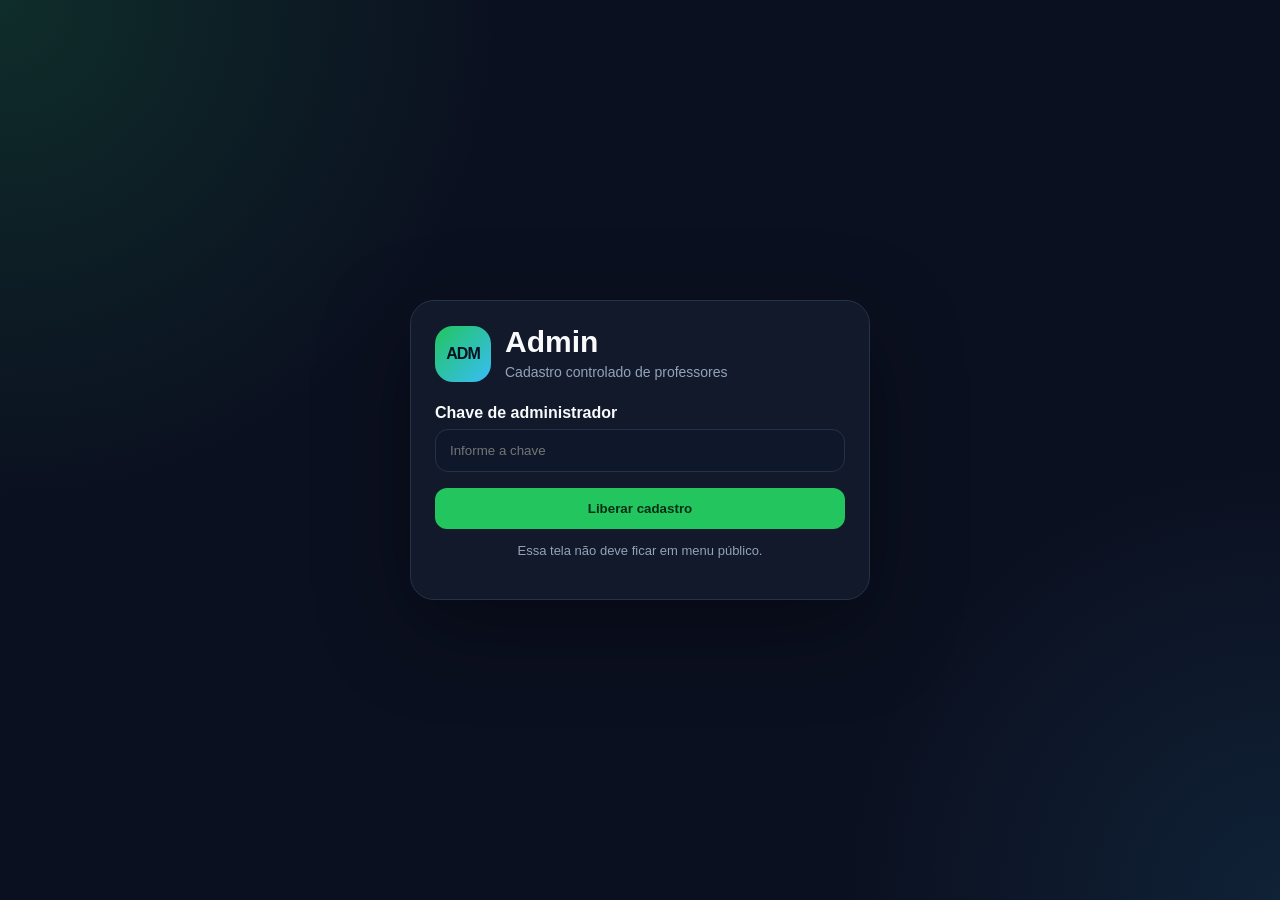
==== admin.html @ e90b0cda "Add files via upload" ====
<!DOCTYPE html>
<html lang="pt-BR">
<head>
  <meta charset="UTF-8"/>
  <meta name="viewport" content="width=device-width, initial-scale=1.0"/>
  <title>Admin - FitControl</title>
  <link rel="stylesheet" href="css/style.css"/>
</head>
<body class="auth-body">
  <main class="auth-card">
    <div class="brand">
      <div class="brand-icon">ADM</div>
      <div>
        <h1>Admin</h1>
        <p>Cadastro controlado de professores</p>
      </div>
    </div>

    <section id="adminUnlock">
      <label for="adminKey">Chave de administrador</label>
      <input id="adminKey" type="password" placeholder="Informe a chave"/>

      <button class="primary-btn" onclick="liberarAdmin()">Liberar cadastro</button>
      <p class="hint center">Essa tela não deve ficar em menu público.</p>
    </section>

    <section id="adminForm" class="hidden">
      <label for="profNome">Nome do professor</label>
      <input id="profNome" type="text" placeholder="Nome"/>

      <label for="profEmail">E-mail</label>
      <input id="profEmail" type="email" placeholder="professor@email.com"/>

      <label for="profSenha">Senha</label>
      <input id="profSenha" type="password" placeholder="Mínimo 6 caracteres"/>

      <button class="primary-btn" onclick="criarProfessorAdmin()">Criar professor</button>
      <button class="ghost-btn full" onclick="window.location.href='index.html'">Voltar para login</button>
    </section>

    <div id="msg" class="msg"></div>
  </main>

  <script src="js/config.js"></script>
  <script src="js/database.js"></script>
  <script src="js/admin.js"></script>
</body>
</html>
---- css/style.css ----
:root{
  --bg:#0b1020;
  --card:#121a2c;
  --card2:#182238;
  --text:#f8fafc;
  --muted:#94a3b8;
  --line:#263247;
  --primary:#22c55e;
  --primary2:#86efac;
  --danger:#ef4444;
  --warning:#f59e0b;
  --blue:#38bdf8;
}
*{box-sizing:border-box}
body{
  margin:0;
  font-family:Arial, Helvetica, sans-serif;
  background:radial-gradient(circle at top left, rgba(34,197,94,.16), transparent 32%),radial-gradient(circle at bottom right, rgba(56,189,248,.10), transparent 28%),var(--bg);
  color:var(--text);
}
.auth-body{min-height:100vh;display:flex;align-items:center;justify-content:center;padding:20px}
.auth-card{
  width:100%;max-width:460px;background:rgba(18,26,44,.96);border:1px solid var(--line);
  border-radius:24px;padding:24px;box-shadow:0 28px 90px rgba(0,0,0,.38)
}
.brand,.sidebar-brand{display:flex;gap:14px;align-items:center}
.brand{margin-bottom:22px}
.brand-icon{
  width:56px;height:56px;border-radius:18px;background:linear-gradient(135deg,var(--primary),var(--blue));
  color:#04111f;display:flex;align-items:center;justify-content:center;font-weight:900;letter-spacing:-1px
}
.brand-icon.small{width:42px;height:42px;border-radius:14px;font-size:14px}
.brand h1{margin:0;font-size:30px}
.brand p{margin:4px 0 0;color:var(--muted);font-size:14px;line-height:1.35}
.tabs,.subtabs{display:flex;gap:8px;background:#0f172a;padding:6px;border-radius:15px;margin-bottom:18px}
.tab,.subtab{
  flex:1;border:0;border-radius:11px;padding:12px;background:transparent;color:var(--muted);cursor:pointer;font-weight:900
}
.tab.active,.subtab.active{background:var(--primary);color:#052e16}
.profile-heading{padding:13px;border:1px solid var(--line);background:#0f172a;border-radius:14px;margin-bottom:10px}
.profile-heading strong{display:block;font-size:16px}
.profile-heading span{display:block;color:var(--muted);font-size:13px;line-height:1.4;margin-top:4px}
label{display:block;font-weight:800;margin:14px 0 7px}
input,select{
  width:100%;padding:13px 14px;border:1px solid var(--line);border-radius:13px;background:#0f172a;color:var(--text);outline:none
}
input:focus,select:focus{border-color:var(--primary)}
.primary-btn,.ghost-btn,.danger-btn,.small-btn,.logout-btn,.side-link,.bottom-link{
  border:0;border-radius:12px;padding:13px 16px;font-weight:900;cursor:pointer
}
.primary-btn{background:var(--primary);color:#052e16;margin-top:16px;width:100%}
.primary-btn.inline{width:auto;min-width:180px}
.ghost-btn{background:transparent;color:var(--text);border:1px solid var(--line)}
.ghost-btn.full{width:100%;margin-top:10px}
.ghost-btn.compact{padding:9px 11px;font-size:12px}
.danger-btn{background:rgba(239,68,68,.12);border:1px solid rgba(239,68,68,.35);color:#fecaca}
.small-btn{border:1px solid var(--line);background:var(--card2);color:var(--text);padding:9px 11px}
.small-btn.success{background:var(--primary);border-color:var(--primary);color:#052e16}
.small-btn.warning{background:rgba(245,158,11,.14);border-color:rgba(245,158,11,.3);color:#fde68a}
.hint,.meta{color:var(--muted);font-size:13px;line-height:1.45}
.center{text-align:center}
.demo-box{margin-top:18px;padding:13px;border:1px solid var(--line);background:#0f172a;border-radius:14px}
.demo-box p{margin:5px 0;color:var(--muted);font-size:13px}
.msg{margin-top:14px;color:var(--muted);font-size:14px}
.msg.error{color:#fca5a5}.msg.ok{color:#86efac}.hidden{display:none}
.fixed-msg{position:fixed;right:18px;bottom:18px;background:#0f172a;border:1px solid var(--line);padding:10px 12px;border-radius:12px;display:none}
.fixed-msg.ok,.fixed-msg.error{display:block}
.app-body{min-height:100vh;display:flex}
.sidebar{
  width:270px;min-height:100vh;background:rgba(18,26,44,.96);border-right:1px solid var(--line);
  padding:18px;position:fixed;left:0;top:0;bottom:0;z-index:20;display:flex;flex-direction:column
}
.sidebar-brand{padding-bottom:18px;border-bottom:1px solid var(--line);margin-bottom:18px}
.sidebar-brand strong{display:block}.sidebar-brand span{display:block;color:var(--muted);font-size:13px;margin-top:3px}
.side-nav{display:grid;gap:8px}
.side-link{text-align:left;background:transparent;color:var(--muted);border:1px solid transparent}
.side-link.active,.side-link:hover{background:#0f172a;color:var(--text);border-color:var(--line)}
.logout-btn{margin-top:auto;background:rgba(239,68,68,.12);color:#fecaca;border:1px solid rgba(239,68,68,.28)}
.app-main{margin-left:270px;width:calc(100% - 270px);padding:22px;max-width:1180px}
.mobile-topbar{display:none}
.page,.subpage,.student-page{display:none}
.page.active,.subpage.active,.student-page.active{display:block}
.hero{padding:12px 0 22px}
.hero h1{margin:0;font-size:32px}
.hero p{color:var(--muted);margin:8px 0 0;line-height:1.45}
.compact-hero{padding:16px 0}
.compact-hero h1{font-size:26px}
.grid{display:grid;grid-template-columns:repeat(4,1fr);gap:14px}
.card{
  background:rgba(18,26,44,.94);border:1px solid var(--line);border-radius:20px;padding:18px;margin-bottom:16px
}
.card h2{margin:0 0 8px}.card h3{margin:20px 0 10px}
.stat span{color:var(--muted);font-size:13px}.stat strong{display:block;font-size:32px;margin-top:7px}
.form-grid{display:grid;grid-template-columns:repeat(3,1fr);gap:10px}
.list,.exercise-list,.week-list{display:grid;gap:12px}
.student-item,.exercise-item,.week-item,.history-item{
  background:#0f172a;border:1px solid var(--line);border-radius:16px;padding:14px
}
.student-item header,.exercise-item header,.week-item,.history-item{
  display:flex;justify-content:space-between;gap:12px;align-items:flex-start
}
.student-item strong,.exercise-item strong,.week-item strong,.history-item strong{display:block;font-size:16px}
.badge{display:inline-flex;align-items:center;border-radius:999px;padding:5px 9px;font-size:12px;font-weight:900;background:rgba(34,197,94,.13);color:#86efac;white-space:nowrap}
.badge.pending{background:rgba(245,158,11,.13);color:#fbbf24}
.badge.neutral{background:rgba(148,163,184,.13);color:#cbd5e1}
.action-row{display:flex;gap:8px;margin-top:12px;flex-wrap:wrap}
.done{opacity:.72}.done strong{text-decoration:line-through}
.progress-info{display:flex;align-items:center;justify-content:space-between;margin-bottom:10px}
.progress-info span{color:var(--primary2);font-weight:900}
.progress-bar{width:100%;height:12px;background:#0f172a;border-radius:999px;overflow:hidden;border:1px solid var(--line)}
.progress-bar div{height:100%;width:0%;background:linear-gradient(90deg,var(--primary),var(--blue));transition:.25s}
.danger-zone{border-color:rgba(239,68,68,.28)}
.profile-card{display:flex;gap:16px;align-items:flex-start}
.avatar-preview{
  width:82px;height:82px;border-radius:24px;background:linear-gradient(135deg,var(--primary),var(--blue));
  color:#04111f;display:flex;align-items:center;justify-content:center;font-size:32px;font-weight:900;flex:none;background-size:cover;background-position:center
}
.student-body{padding-bottom:84px;min-height:100vh}
.student-top{
  height:64px;display:flex;align-items:center;justify-content:space-between;padding:0 16px;border-bottom:1px solid var(--line);
  background:rgba(11,16,32,.9);position:sticky;top:0;z-index:10;backdrop-filter:blur(12px)
}
.student-top span{display:block;color:var(--muted);font-size:13px;margin-top:2px}
.student-main{width:100%;max-width:720px;margin:0 auto;padding:14px}
.bottom-nav{
  position:fixed;left:0;right:0;bottom:0;height:72px;background:rgba(18,26,44,.96);
  border-top:1px solid var(--line);display:grid;grid-template-columns:repeat(4,1fr);gap:6px;padding:8px;z-index:30;backdrop-filter:blur(12px)
}
.bottom-link{background:transparent;color:var(--muted);padding:8px;font-size:12px}
.bottom-link.active{background:#0f172a;color:var(--primary2);border:1px solid var(--line)}
ul{padding-left:18px}li{margin:5px 0}
@media(max-width:980px){
  .grid{grid-template-columns:repeat(2,1fr)}
  .form-grid{grid-template-columns:repeat(2,1fr)}
  .sidebar{transform:translateX(-100%);transition:.22s}
  .sidebar.open{transform:translateX(0)}
  .app-main{margin-left:0;width:100%;padding:14px}
  .mobile-topbar{
    display:flex;height:64px;align-items:center;justify-content:space-between;padding:0 14px;border-bottom:1px solid var(--line);
    background:rgba(11,16,32,.9);position:sticky;top:0;z-index:15;backdrop-filter:blur(12px)
  }
  .mobile-topbar span{display:block;color:var(--muted);font-size:13px;margin-top:2px}
  .hamburger{background:#0f172a;color:var(--text);border:1px solid var(--line);border-radius:12px;padding:9px 12px;font-weight:900}
}
@media(max-width:640px){
  .grid,.form-grid{grid-template-columns:1fr}
  .one-col-mobile{grid-template-columns:1fr}
  .hero h1{font-size:26px}
  .card{padding:15px;border-radius:17px}
  .student-item header,.exercise-item header,.week-item,.history-item{flex-direction:column}
  .primary-btn.inline{width:100%}
  .profile-card{flex-direction:column}
  .subtabs{overflow-x:auto}
  .subtab{white-space:nowrap}
}
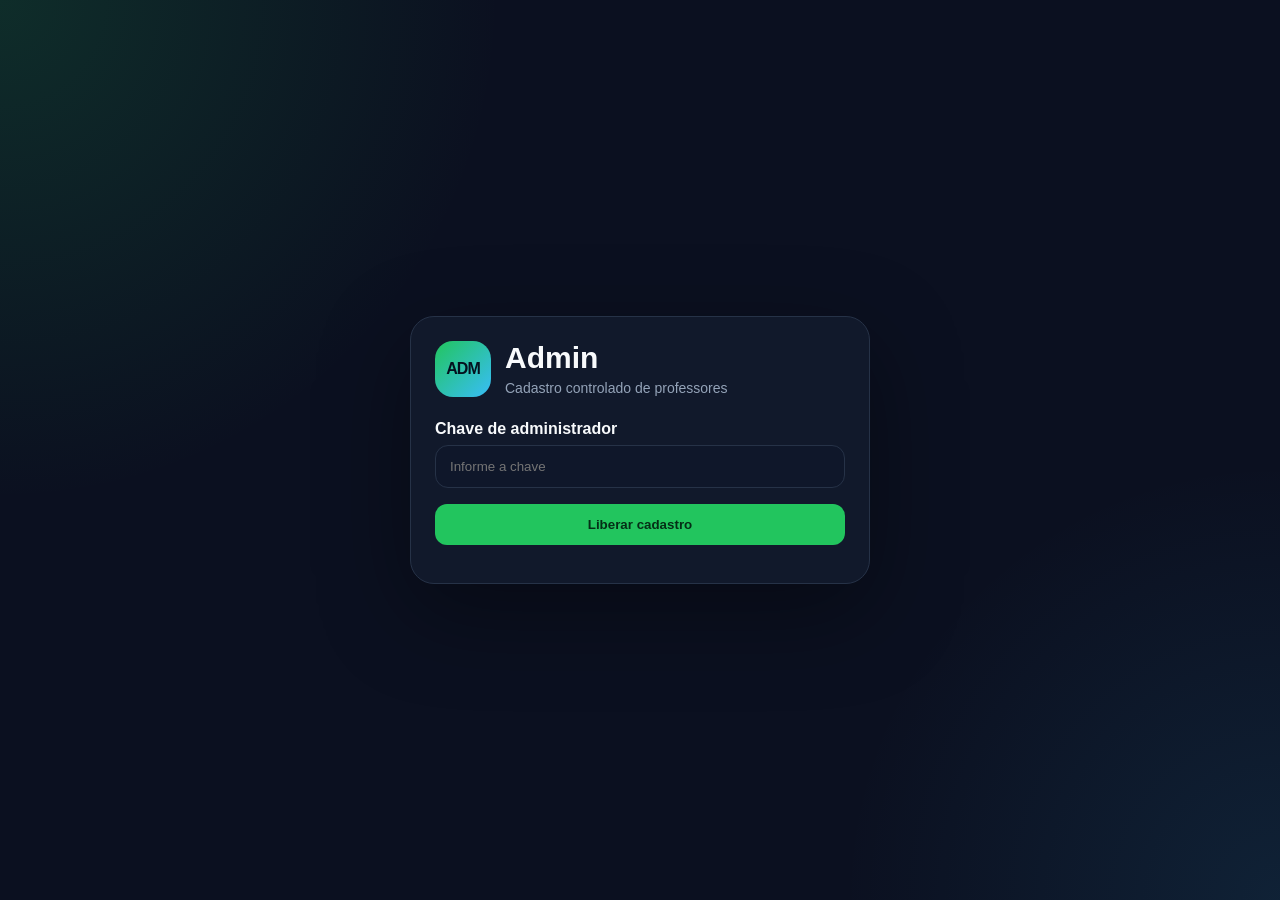
==== commit b6de1f0d: "Add files via upload" ====
--- a/admin.html
+++ b/admin.html
@@ -10,37 +10,28 @@
   <main class="auth-card">
     <div class="brand">
       <div class="brand-icon">ADM</div>
-      <div>
-        <h1>Admin</h1>
-        <p>Cadastro controlado de professores</p>
-      </div>
+      <div><h1>Admin</h1><p>Cadastro controlado de professores</p></div>
     </div>
 
     <section id="adminUnlock">
       <label for="adminKey">Chave de administrador</label>
       <input id="adminKey" type="password" placeholder="Informe a chave"/>
-
       <button class="primary-btn" onclick="liberarAdmin()">Liberar cadastro</button>
-      <p class="hint center">Essa tela não deve ficar em menu público.</p>
     </section>
 
     <section id="adminForm" class="hidden">
       <label for="profNome">Nome do professor</label>
       <input id="profNome" type="text" placeholder="Nome"/>
-
       <label for="profEmail">E-mail</label>
       <input id="profEmail" type="email" placeholder="professor@email.com"/>
-
       <label for="profSenha">Senha</label>
       <input id="profSenha" type="password" placeholder="Mínimo 6 caracteres"/>
-
       <button class="primary-btn" onclick="criarProfessorAdmin()">Criar professor</button>
-      <button class="ghost-btn full" onclick="window.location.href='index.html'">Voltar para login</button>
+      <button class="ghost-btn full" onclick="window.location.href='index.html'">Voltar</button>
     </section>
 
     <div id="msg" class="msg"></div>
   </main>
-
   <script src="js/config.js"></script>
   <script src="js/database.js"></script>
   <script src="js/admin.js"></script>
--- a/css/style.css
+++ b/css/style.css
@@ -1,155 +1,60 @@
-:root{
-  --bg:#0b1020;
-  --card:#121a2c;
-  --card2:#182238;
-  --text:#f8fafc;
-  --muted:#94a3b8;
-  --line:#263247;
-  --primary:#22c55e;
-  --primary2:#86efac;
-  --danger:#ef4444;
-  --warning:#f59e0b;
-  --blue:#38bdf8;
-}
+:root{--bg:#0b1020;--card:#121a2c;--card2:#182238;--text:#f8fafc;--muted:#94a3b8;--line:#263247;--primary:#22c55e;--primary2:#86efac;--danger:#ef4444;--warning:#f59e0b;--blue:#38bdf8}
 *{box-sizing:border-box}
-body{
-  margin:0;
-  font-family:Arial, Helvetica, sans-serif;
-  background:radial-gradient(circle at top left, rgba(34,197,94,.16), transparent 32%),radial-gradient(circle at bottom right, rgba(56,189,248,.10), transparent 28%),var(--bg);
-  color:var(--text);
-}
+body{margin:0;font-family:Arial,Helvetica,sans-serif;background:radial-gradient(circle at top left,rgba(34,197,94,.16),transparent 32%),radial-gradient(circle at bottom right,rgba(56,189,248,.10),transparent 28%),var(--bg);color:var(--text)}
 .auth-body{min-height:100vh;display:flex;align-items:center;justify-content:center;padding:20px}
-.auth-card{
-  width:100%;max-width:460px;background:rgba(18,26,44,.96);border:1px solid var(--line);
-  border-radius:24px;padding:24px;box-shadow:0 28px 90px rgba(0,0,0,.38)
-}
-.brand,.sidebar-brand{display:flex;gap:14px;align-items:center}
-.brand{margin-bottom:22px}
-.brand-icon{
-  width:56px;height:56px;border-radius:18px;background:linear-gradient(135deg,var(--primary),var(--blue));
-  color:#04111f;display:flex;align-items:center;justify-content:center;font-weight:900;letter-spacing:-1px
-}
+.auth-card{width:100%;max-width:460px;background:rgba(18,26,44,.96);border:1px solid var(--line);border-radius:24px;padding:24px;box-shadow:0 28px 90px rgba(0,0,0,.38)}
+.brand{display:flex;gap:14px;align-items:center;margin-bottom:22px}
+.brand-icon{width:56px;height:56px;border-radius:18px;background:linear-gradient(135deg,var(--primary),var(--blue));color:#04111f;display:flex;align-items:center;justify-content:center;font-weight:900;letter-spacing:-1px}
 .brand-icon.small{width:42px;height:42px;border-radius:14px;font-size:14px}
-.brand h1{margin:0;font-size:30px}
-.brand p{margin:4px 0 0;color:var(--muted);font-size:14px;line-height:1.35}
-.tabs,.subtabs{display:flex;gap:8px;background:#0f172a;padding:6px;border-radius:15px;margin-bottom:18px}
-.tab,.subtab{
-  flex:1;border:0;border-radius:11px;padding:12px;background:transparent;color:var(--muted);cursor:pointer;font-weight:900
-}
-.tab.active,.subtab.active{background:var(--primary);color:#052e16}
+.brand h1{margin:0;font-size:30px}.brand p{margin:4px 0 0;color:var(--muted);font-size:14px;line-height:1.35}
+.tabs{display:flex;gap:8px;background:#0f172a;padding:6px;border-radius:15px;margin-bottom:18px}
+.tab{flex:1;border:0;border-radius:11px;padding:12px;background:transparent;color:var(--muted);cursor:pointer;font-weight:900}
+.tab.active{background:var(--primary);color:#052e16}
 .profile-heading{padding:13px;border:1px solid var(--line);background:#0f172a;border-radius:14px;margin-bottom:10px}
-.profile-heading strong{display:block;font-size:16px}
-.profile-heading span{display:block;color:var(--muted);font-size:13px;line-height:1.4;margin-top:4px}
+.profile-heading strong{display:block}.profile-heading span{display:block;color:var(--muted);font-size:13px;line-height:1.4;margin-top:4px}
 label{display:block;font-weight:800;margin:14px 0 7px}
-input,select{
-  width:100%;padding:13px 14px;border:1px solid var(--line);border-radius:13px;background:#0f172a;color:var(--text);outline:none
-}
+input,select{width:100%;padding:13px 14px;border:1px solid var(--line);border-radius:13px;background:#0f172a;color:var(--text);outline:none}
 input:focus,select:focus{border-color:var(--primary)}
-.primary-btn,.ghost-btn,.danger-btn,.small-btn,.logout-btn,.side-link,.bottom-link{
-  border:0;border-radius:12px;padding:13px 16px;font-weight:900;cursor:pointer
-}
-.primary-btn{background:var(--primary);color:#052e16;margin-top:16px;width:100%}
-.primary-btn.inline{width:auto;min-width:180px}
-.ghost-btn{background:transparent;color:var(--text);border:1px solid var(--line)}
-.ghost-btn.full{width:100%;margin-top:10px}
-.ghost-btn.compact{padding:9px 11px;font-size:12px}
+button{font-family:inherit}
+.primary-btn,.ghost-btn,.danger-btn,.small-btn,.logout-btn,.drawer-link,.menu-btn,.drawer-close{border:0;border-radius:12px;padding:13px 16px;font-weight:900;cursor:pointer}
+.primary-btn{background:var(--primary);color:#052e16;margin-top:16px;width:100%}.primary-btn.inline{width:auto;min-width:180px}
+.ghost-btn{background:transparent;color:var(--text);border:1px solid var(--line)}.ghost-btn.full{width:100%;margin-top:10px}.ghost-btn.compact{padding:9px 11px;font-size:12px}
 .danger-btn{background:rgba(239,68,68,.12);border:1px solid rgba(239,68,68,.35);color:#fecaca}
-.small-btn{border:1px solid var(--line);background:var(--card2);color:var(--text);padding:9px 11px}
-.small-btn.success{background:var(--primary);border-color:var(--primary);color:#052e16}
-.small-btn.warning{background:rgba(245,158,11,.14);border-color:rgba(245,158,11,.3);color:#fde68a}
-.hint,.meta{color:var(--muted);font-size:13px;line-height:1.45}
-.center{text-align:center}
-.demo-box{margin-top:18px;padding:13px;border:1px solid var(--line);background:#0f172a;border-radius:14px}
-.demo-box p{margin:5px 0;color:var(--muted);font-size:13px}
-.msg{margin-top:14px;color:var(--muted);font-size:14px}
-.msg.error{color:#fca5a5}.msg.ok{color:#86efac}.hidden{display:none}
-.fixed-msg{position:fixed;right:18px;bottom:18px;background:#0f172a;border:1px solid var(--line);padding:10px 12px;border-radius:12px;display:none}
-.fixed-msg.ok,.fixed-msg.error{display:block}
-.app-body{min-height:100vh;display:flex}
-.sidebar{
-  width:270px;min-height:100vh;background:rgba(18,26,44,.96);border-right:1px solid var(--line);
-  padding:18px;position:fixed;left:0;top:0;bottom:0;z-index:20;display:flex;flex-direction:column
-}
-.sidebar-brand{padding-bottom:18px;border-bottom:1px solid var(--line);margin-bottom:18px}
-.sidebar-brand strong{display:block}.sidebar-brand span{display:block;color:var(--muted);font-size:13px;margin-top:3px}
-.side-nav{display:grid;gap:8px}
-.side-link{text-align:left;background:transparent;color:var(--muted);border:1px solid transparent}
-.side-link.active,.side-link:hover{background:#0f172a;color:var(--text);border-color:var(--line)}
+.small-btn{border:1px solid var(--line);background:var(--card2);color:var(--text);padding:9px 11px}.small-btn.success{background:var(--primary);border-color:var(--primary);color:#052e16}.small-btn.warning{background:rgba(245,158,11,.14);border-color:rgba(245,158,11,.3);color:#fde68a}
+.hint,.meta{color:var(--muted);font-size:13px;line-height:1.45}.center{text-align:center}
+.demo-box{margin-top:18px;padding:13px;border:1px solid var(--line);background:#0f172a;border-radius:14px}.demo-box p{margin:5px 0;color:var(--muted);font-size:13px}
+.msg{margin-top:14px;color:var(--muted);font-size:14px}.msg.error{color:#fca5a5}.msg.ok{color:#86efac}.hidden{display:none}
+.fixed-msg{position:fixed;right:18px;bottom:18px;background:#0f172a;border:1px solid var(--line);padding:10px 12px;border-radius:12px;display:none;z-index:60}.fixed-msg.ok,.fixed-msg.error{display:block}
+.app-body{min-height:100vh}
+.app-topbar{height:64px;display:flex;align-items:center;justify-content:space-between;padding:0 16px;border-bottom:1px solid var(--line);background:rgba(11,16,32,.92);position:sticky;top:0;z-index:25;backdrop-filter:blur(12px)}
+.app-topbar span{display:block;color:var(--muted);font-size:13px;margin-top:2px}
+.menu-btn{background:#0f172a;color:var(--text);border:1px solid var(--line);font-size:20px;padding:8px 12px}
+.drawer-backdrop{position:fixed;inset:0;background:rgba(0,0,0,.48);z-index:35;display:none}
+.drawer-backdrop.show{display:block}
+.drawer{position:fixed;left:0;top:0;bottom:0;width:300px;max-width:86vw;background:rgba(18,26,44,.98);border-right:1px solid var(--line);z-index:40;transform:translateX(-105%);transition:.22s ease;display:flex;flex-direction:column;padding:18px;box-shadow:20px 0 60px rgba(0,0,0,.34)}
+.drawer.open{transform:translateX(0)}
+.drawer-header{display:flex;align-items:center;gap:12px;padding-bottom:18px;border-bottom:1px solid var(--line);margin-bottom:18px}
+.drawer-header strong{display:block}.drawer-header span{display:block;color:var(--muted);font-size:13px;margin-top:3px}.drawer-close{margin-left:auto;background:#0f172a;color:var(--text);border:1px solid var(--line);font-size:20px;padding:6px 10px}
+.drawer-nav{display:grid;gap:8px}.drawer-link{text-align:left;background:transparent;color:var(--muted);border:1px solid transparent}.drawer-link.active,.drawer-link:hover{background:#0f172a;color:var(--text);border-color:var(--line)}
 .logout-btn{margin-top:auto;background:rgba(239,68,68,.12);color:#fecaca;border:1px solid rgba(239,68,68,.28)}
-.app-main{margin-left:270px;width:calc(100% - 270px);padding:22px;max-width:1180px}
-.mobile-topbar{display:none}
-.page,.subpage,.student-page{display:none}
-.page.active,.subpage.active,.student-page.active{display:block}
-.hero{padding:12px 0 22px}
-.hero h1{margin:0;font-size:32px}
-.hero p{color:var(--muted);margin:8px 0 0;line-height:1.45}
-.compact-hero{padding:16px 0}
-.compact-hero h1{font-size:26px}
+.app-main{width:100%;max-width:1180px;margin:0 auto;padding:18px}.student-main{max-width:760px}
+.page{display:none}.page.active{display:block}
+.hero{padding:12px 0 22px}.hero h1{margin:0;font-size:32px}.hero p{color:var(--muted);margin:8px 0 0;line-height:1.45}
 .grid{display:grid;grid-template-columns:repeat(4,1fr);gap:14px}
-.card{
-  background:rgba(18,26,44,.94);border:1px solid var(--line);border-radius:20px;padding:18px;margin-bottom:16px
-}
+.card{background:rgba(18,26,44,.94);border:1px solid var(--line);border-radius:20px;padding:18px;margin-bottom:16px}
 .card h2{margin:0 0 8px}.card h3{margin:20px 0 10px}
 .stat span{color:var(--muted);font-size:13px}.stat strong{display:block;font-size:32px;margin-top:7px}
 .form-grid{display:grid;grid-template-columns:repeat(3,1fr);gap:10px}
 .list,.exercise-list,.week-list{display:grid;gap:12px}
-.student-item,.exercise-item,.week-item,.history-item{
-  background:#0f172a;border:1px solid var(--line);border-radius:16px;padding:14px
-}
-.student-item header,.exercise-item header,.week-item,.history-item{
-  display:flex;justify-content:space-between;gap:12px;align-items:flex-start
-}
+.student-item,.exercise-item,.week-item,.history-item{background:#0f172a;border:1px solid var(--line);border-radius:16px;padding:14px}
+.student-item header,.exercise-item header,.week-item,.history-item{display:flex;justify-content:space-between;gap:12px;align-items:flex-start}
 .student-item strong,.exercise-item strong,.week-item strong,.history-item strong{display:block;font-size:16px}
-.badge{display:inline-flex;align-items:center;border-radius:999px;padding:5px 9px;font-size:12px;font-weight:900;background:rgba(34,197,94,.13);color:#86efac;white-space:nowrap}
-.badge.pending{background:rgba(245,158,11,.13);color:#fbbf24}
-.badge.neutral{background:rgba(148,163,184,.13);color:#cbd5e1}
-.action-row{display:flex;gap:8px;margin-top:12px;flex-wrap:wrap}
-.done{opacity:.72}.done strong{text-decoration:line-through}
-.progress-info{display:flex;align-items:center;justify-content:space-between;margin-bottom:10px}
-.progress-info span{color:var(--primary2);font-weight:900}
-.progress-bar{width:100%;height:12px;background:#0f172a;border-radius:999px;overflow:hidden;border:1px solid var(--line)}
-.progress-bar div{height:100%;width:0%;background:linear-gradient(90deg,var(--primary),var(--blue));transition:.25s}
+.badge{display:inline-flex;align-items:center;border-radius:999px;padding:5px 9px;font-size:12px;font-weight:900;background:rgba(34,197,94,.13);color:#86efac;white-space:nowrap}.badge.pending{background:rgba(245,158,11,.13);color:#fbbf24}.badge.neutral{background:rgba(148,163,184,.13);color:#cbd5e1}
+.action-row{display:flex;gap:8px;margin-top:12px;flex-wrap:wrap}.done{opacity:.72}.done strong{text-decoration:line-through}
+.progress-info{display:flex;align-items:center;justify-content:space-between;margin-bottom:10px}.progress-info span{color:var(--primary2);font-weight:900}
+.progress-bar{width:100%;height:12px;background:#0f172a;border-radius:999px;overflow:hidden;border:1px solid var(--line)}.progress-bar div{height:100%;width:0%;background:linear-gradient(90deg,var(--primary),var(--blue));transition:.25s}
 .danger-zone{border-color:rgba(239,68,68,.28)}
-.profile-card{display:flex;gap:16px;align-items:flex-start}
-.avatar-preview{
-  width:82px;height:82px;border-radius:24px;background:linear-gradient(135deg,var(--primary),var(--blue));
-  color:#04111f;display:flex;align-items:center;justify-content:center;font-size:32px;font-weight:900;flex:none;background-size:cover;background-position:center
-}
-.student-body{padding-bottom:84px;min-height:100vh}
-.student-top{
-  height:64px;display:flex;align-items:center;justify-content:space-between;padding:0 16px;border-bottom:1px solid var(--line);
-  background:rgba(11,16,32,.9);position:sticky;top:0;z-index:10;backdrop-filter:blur(12px)
-}
-.student-top span{display:block;color:var(--muted);font-size:13px;margin-top:2px}
-.student-main{width:100%;max-width:720px;margin:0 auto;padding:14px}
-.bottom-nav{
-  position:fixed;left:0;right:0;bottom:0;height:72px;background:rgba(18,26,44,.96);
-  border-top:1px solid var(--line);display:grid;grid-template-columns:repeat(4,1fr);gap:6px;padding:8px;z-index:30;backdrop-filter:blur(12px)
-}
-.bottom-link{background:transparent;color:var(--muted);padding:8px;font-size:12px}
-.bottom-link.active{background:#0f172a;color:var(--primary2);border:1px solid var(--line)}
+.profile-card{display:flex;gap:16px;align-items:flex-start}.avatar-preview{width:82px;height:82px;border-radius:24px;background:linear-gradient(135deg,var(--primary),var(--blue));color:#04111f;display:flex;align-items:center;justify-content:center;font-size:32px;font-weight:900;flex:none;background-size:cover;background-position:center}
 ul{padding-left:18px}li{margin:5px 0}
-@media(max-width:980px){
-  .grid{grid-template-columns:repeat(2,1fr)}
-  .form-grid{grid-template-columns:repeat(2,1fr)}
-  .sidebar{transform:translateX(-100%);transition:.22s}
-  .sidebar.open{transform:translateX(0)}
-  .app-main{margin-left:0;width:100%;padding:14px}
-  .mobile-topbar{
-    display:flex;height:64px;align-items:center;justify-content:space-between;padding:0 14px;border-bottom:1px solid var(--line);
-    background:rgba(11,16,32,.9);position:sticky;top:0;z-index:15;backdrop-filter:blur(12px)
-  }
-  .mobile-topbar span{display:block;color:var(--muted);font-size:13px;margin-top:2px}
-  .hamburger{background:#0f172a;color:var(--text);border:1px solid var(--line);border-radius:12px;padding:9px 12px;font-weight:900}
-}
-@media(max-width:640px){
-  .grid,.form-grid{grid-template-columns:1fr}
-  .one-col-mobile{grid-template-columns:1fr}
-  .hero h1{font-size:26px}
-  .card{padding:15px;border-radius:17px}
-  .student-item header,.exercise-item header,.week-item,.history-item{flex-direction:column}
-  .primary-btn.inline{width:100%}
-  .profile-card{flex-direction:column}
-  .subtabs{overflow-x:auto}
-  .subtab{white-space:nowrap}
-}
+@media(max-width:900px){.grid{grid-template-columns:repeat(2,1fr)}.form-grid{grid-template-columns:repeat(2,1fr)}}
+@media(max-width:640px){.app-main{padding:14px}.grid,.form-grid{grid-template-columns:1fr}.hero h1{font-size:26px}.card{padding:15px;border-radius:17px}.student-item header,.exercise-item header,.week-item,.history-item{flex-direction:column}.primary-btn.inline{width:100%}.profile-card{flex-direction:column}.ghost-btn.compact{display:none}}
